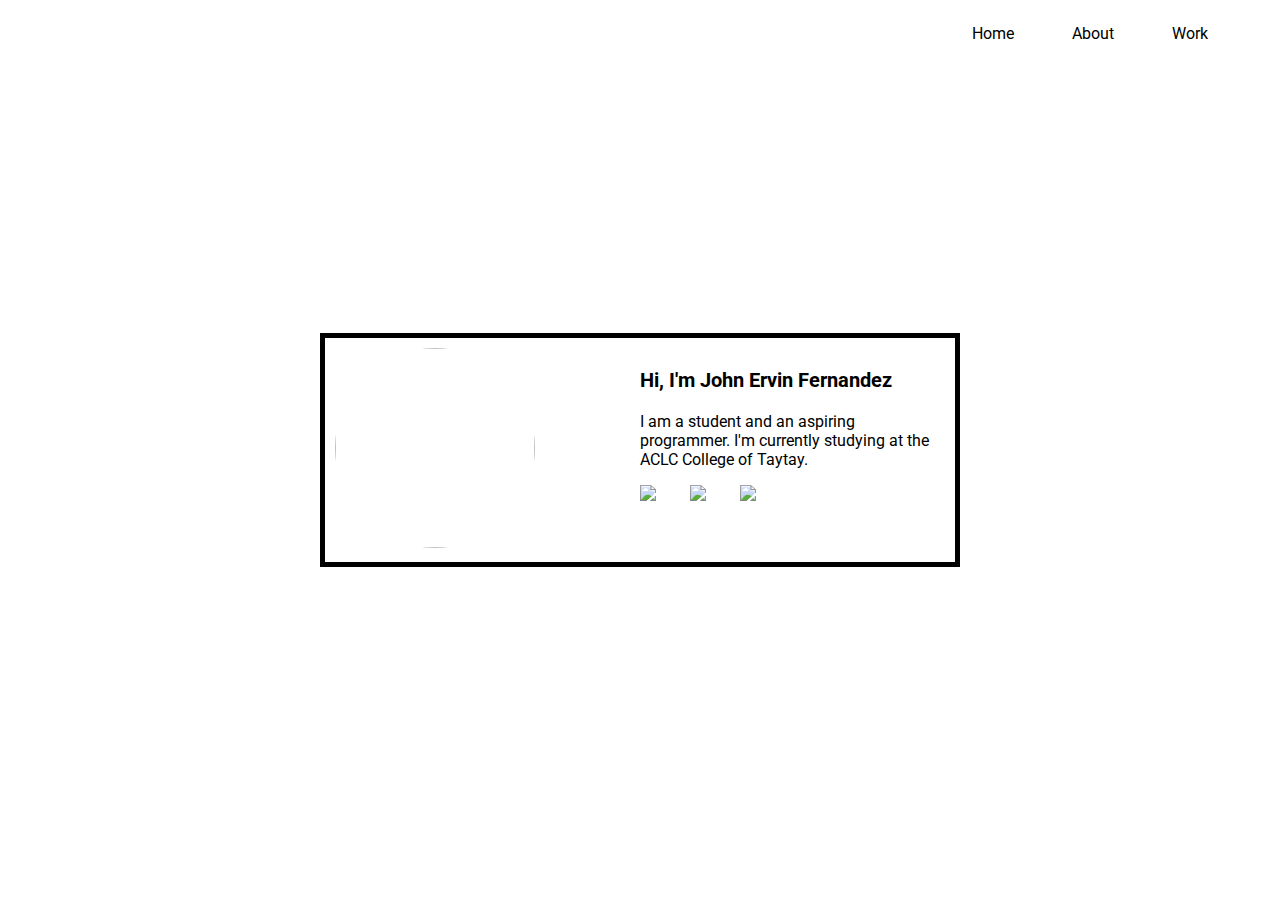
==== index.html @ 5964fd06 "Update index.html" ====
<!DOCTYPE html>
<html lang="en">
  <head>
    <link rel="stylesheet" href="index.css">
    <link rel="stylesheet" href="header.css">
    <link rel="stylesheet" href="general.css">
    <link rel="preconnect" href="https://fonts.googleapis.com">
    <link rel="preconnect" href="https://fonts.gstatic.com" crossorigin>
    <link href="https://fonts.googleapis.com/css2?family=Roboto:wght@400;500;700&display=swap" rel="stylesheet">
  </head>
  <body>
    <header class="header">
      <div class="header-home">
        <p>Home</p>
      </div>
      <div class="header-about">
        <p>About</p>
      </div>
      <div class="header-work">
        <p>Work</p>
      </div>
      <div class="header-profile">
        
      </div>
    </header>
    <main>
        <div class="container">
            <div class="profile-pic">
                <img class="pic" src="https://scontent.fmnl9-4.fna.fbcdn.net/v/t39.30808-6/411251488_347276944601362_2067775505663576545_n.jpg?_nc_cat=105&ccb=1-7&_nc_sid=5f2048&_nc_ohc=pHMdauIGDEsQ7kNvgFXdj3s&_nc_ht=scontent.fmnl9-4.fna&oh=00_AYDlTKqPLWPEmm13CBRvO5wwjIvADommFBGSz4NTIz8otg&oe=66606E27">
            </div>
            <div class="personal-info">
                <div class="profile-name">
                    <p class="name">Hi, I'm John Ervin Fernandez</p>
                </div>
                <div class="description">
                    <p>I am a student and an aspiring programmer. I'm currently studying at the ACLC College of Taytay.</p>
                </div>
                <div class="socmed-link">
                    <a href="https://www.facebook.com/profile.php?id=100079571783428">
                        <img class="link-fb" src="https://cdn1.iconfinder.com/data/icons/social-media-rounded-corners/512/Rounded_Facebook_svg-512.png">
                    </a>
                    <a href="_">
                        <img class="link-reddit"src="https://cdn1.iconfinder.com/data/icons/social-media-rounded-corners/512/Rounded_Reddit2_svg-512.png">
                    </a>
                    <a href="https://github.com/Lemonvin">
                        <img class="link-github"src="https://cdn1.iconfinder.com/data/icons/picons-social/57/github_rounded-512.png">
                    </a>
                </div>
            </div>
        </div>
    </main>
  </body>
</html>
---- index.css ----
.container{
    display:grid;
    grid-template-columns: 1fr 1fr;
    border: 5px solid;
    position: absolute;
    top: 50%;
    left: 50%;
    transform: translate(-50%, -50%);
    padding: 10px;
}
.pic{
    height:200px;
    border-radius: 100px;
    width: 200px;
}
.profile-name{
    width: 300px;
}
.name{
    font-size: 20px;
    font-weight:bold;
}
.socmed-link{
    display: grid;
    grid-template-columns: 50px 50px 50px;
}
.link-fb,.link-reddit,.link-github{
    height: 30px;
}
---- header.css ----
.header{
    display:flex;
    float: right;
}
.header-home{
    width: 100px;
}
.header-about{
    width: 100px;
}
.header-work{
    width: 100px;
    position: right;
}
---- general.css ----
p{
    font-family: roboto,arial;
}
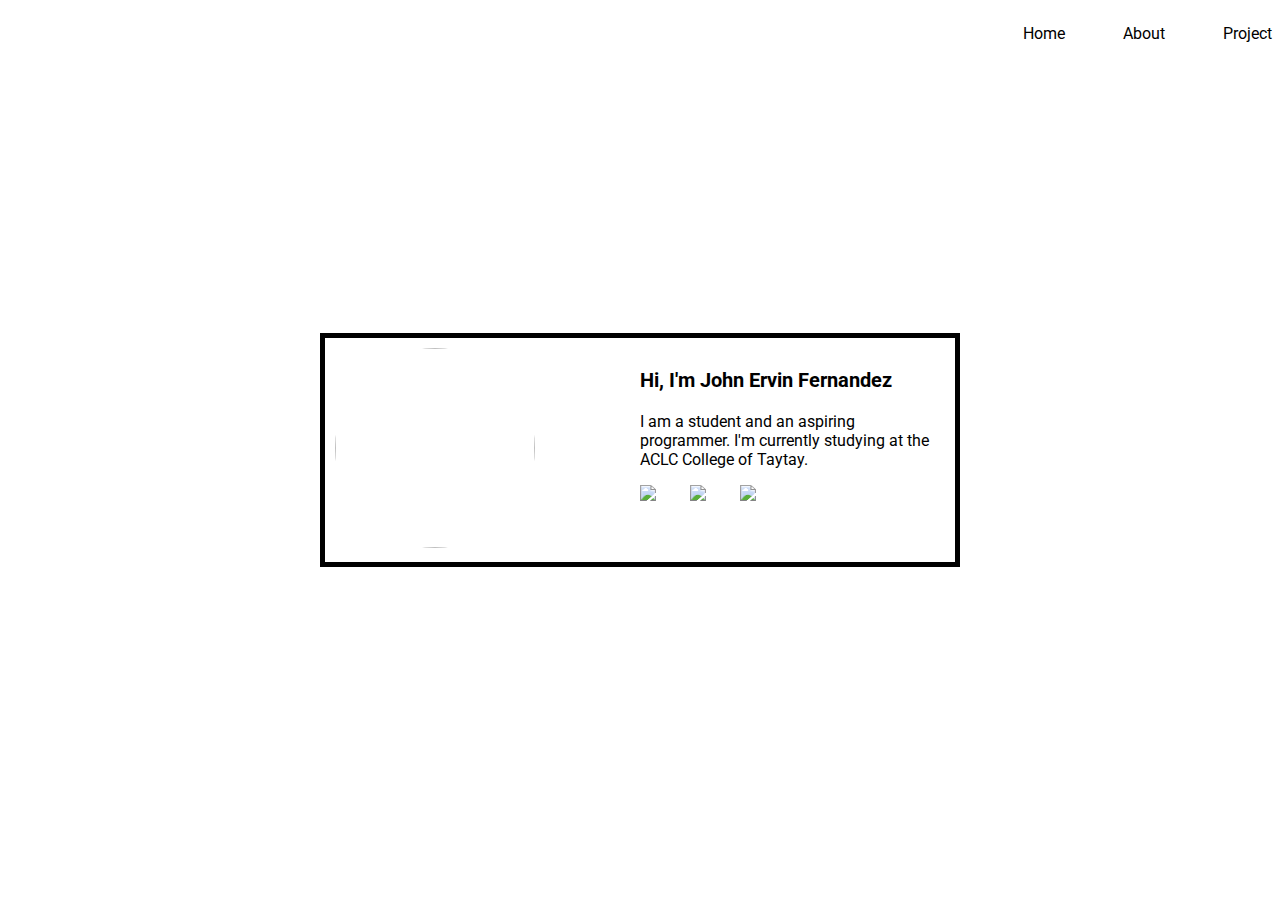
==== commit 72c3c117: "Update index.html" ====
--- a/index.html
+++ b/index.html
@@ -16,8 +16,8 @@
       <div class="header-about">
         <p>About</p>
       </div>
-      <div class="header-work">
-        <p>Work</p>
+      <div class="header-project">
+        <p>Project</p>
       </div>
       <div class="header-profile">
         
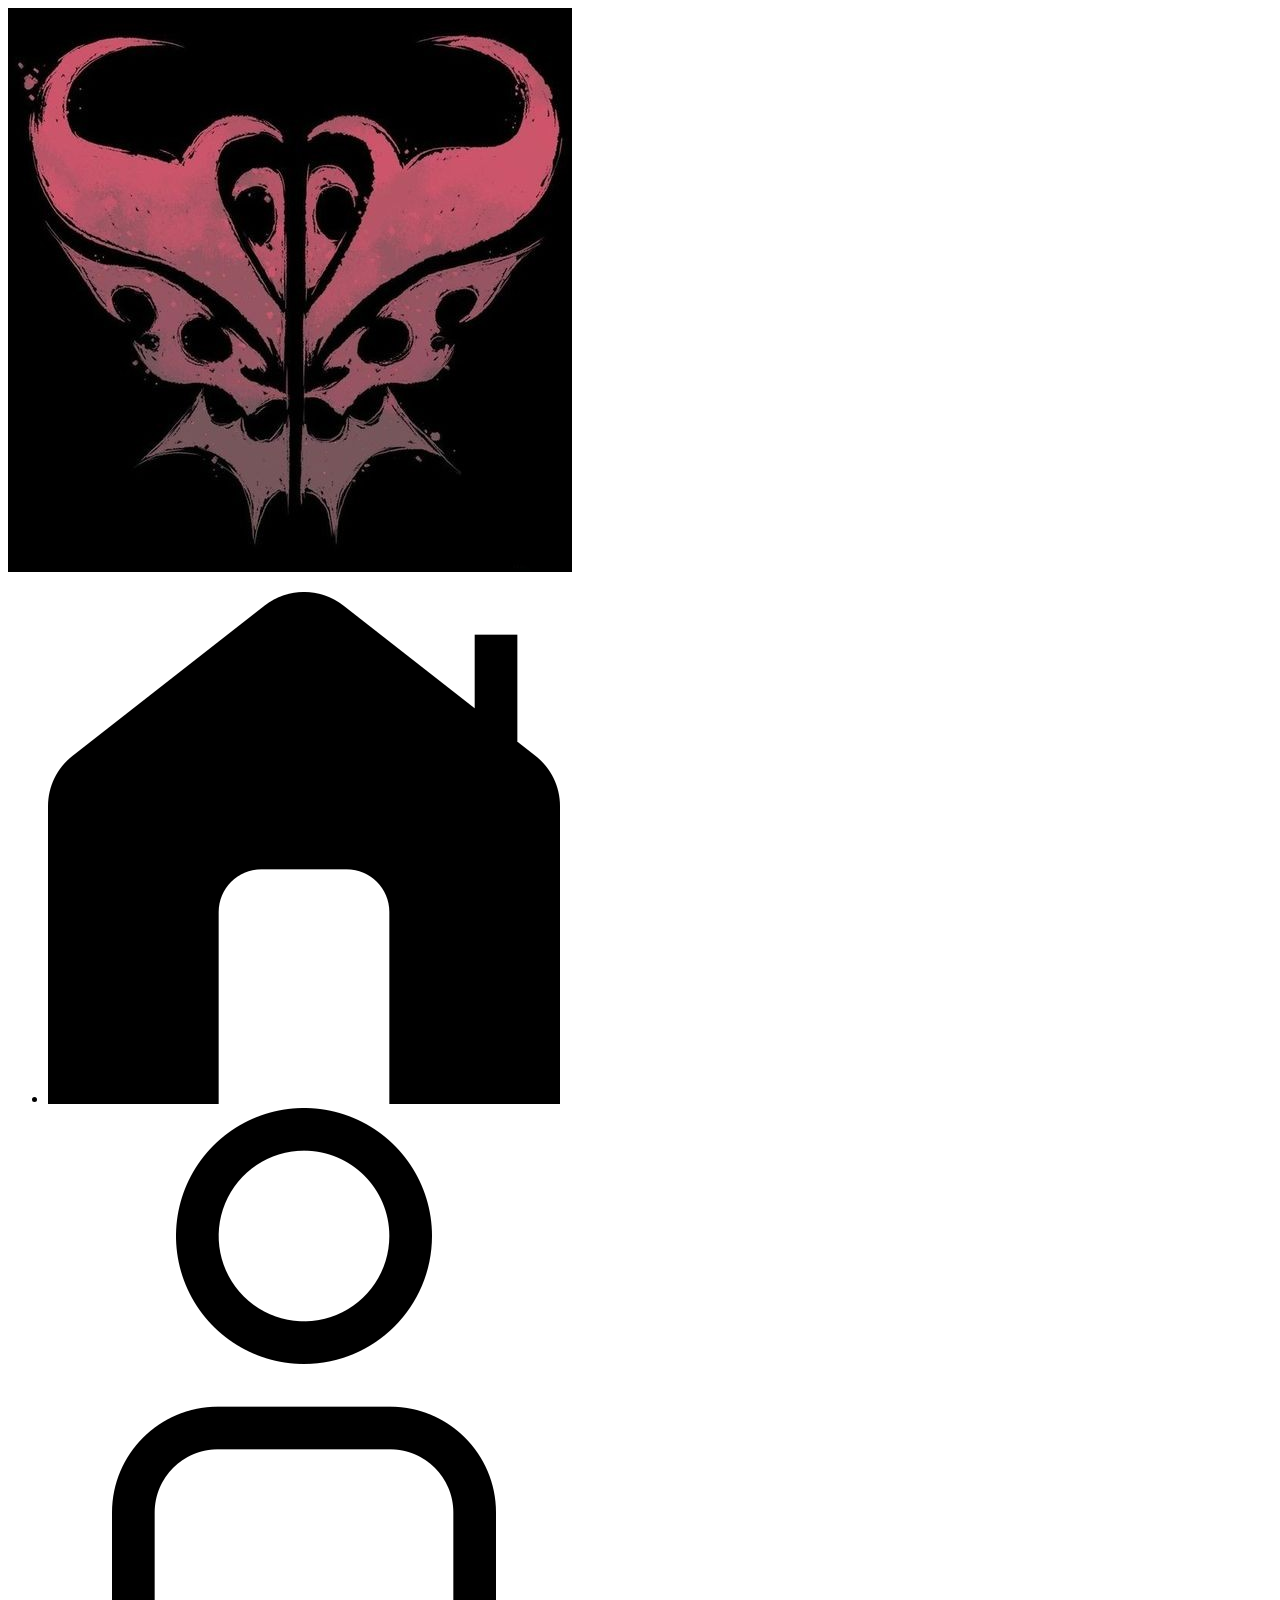
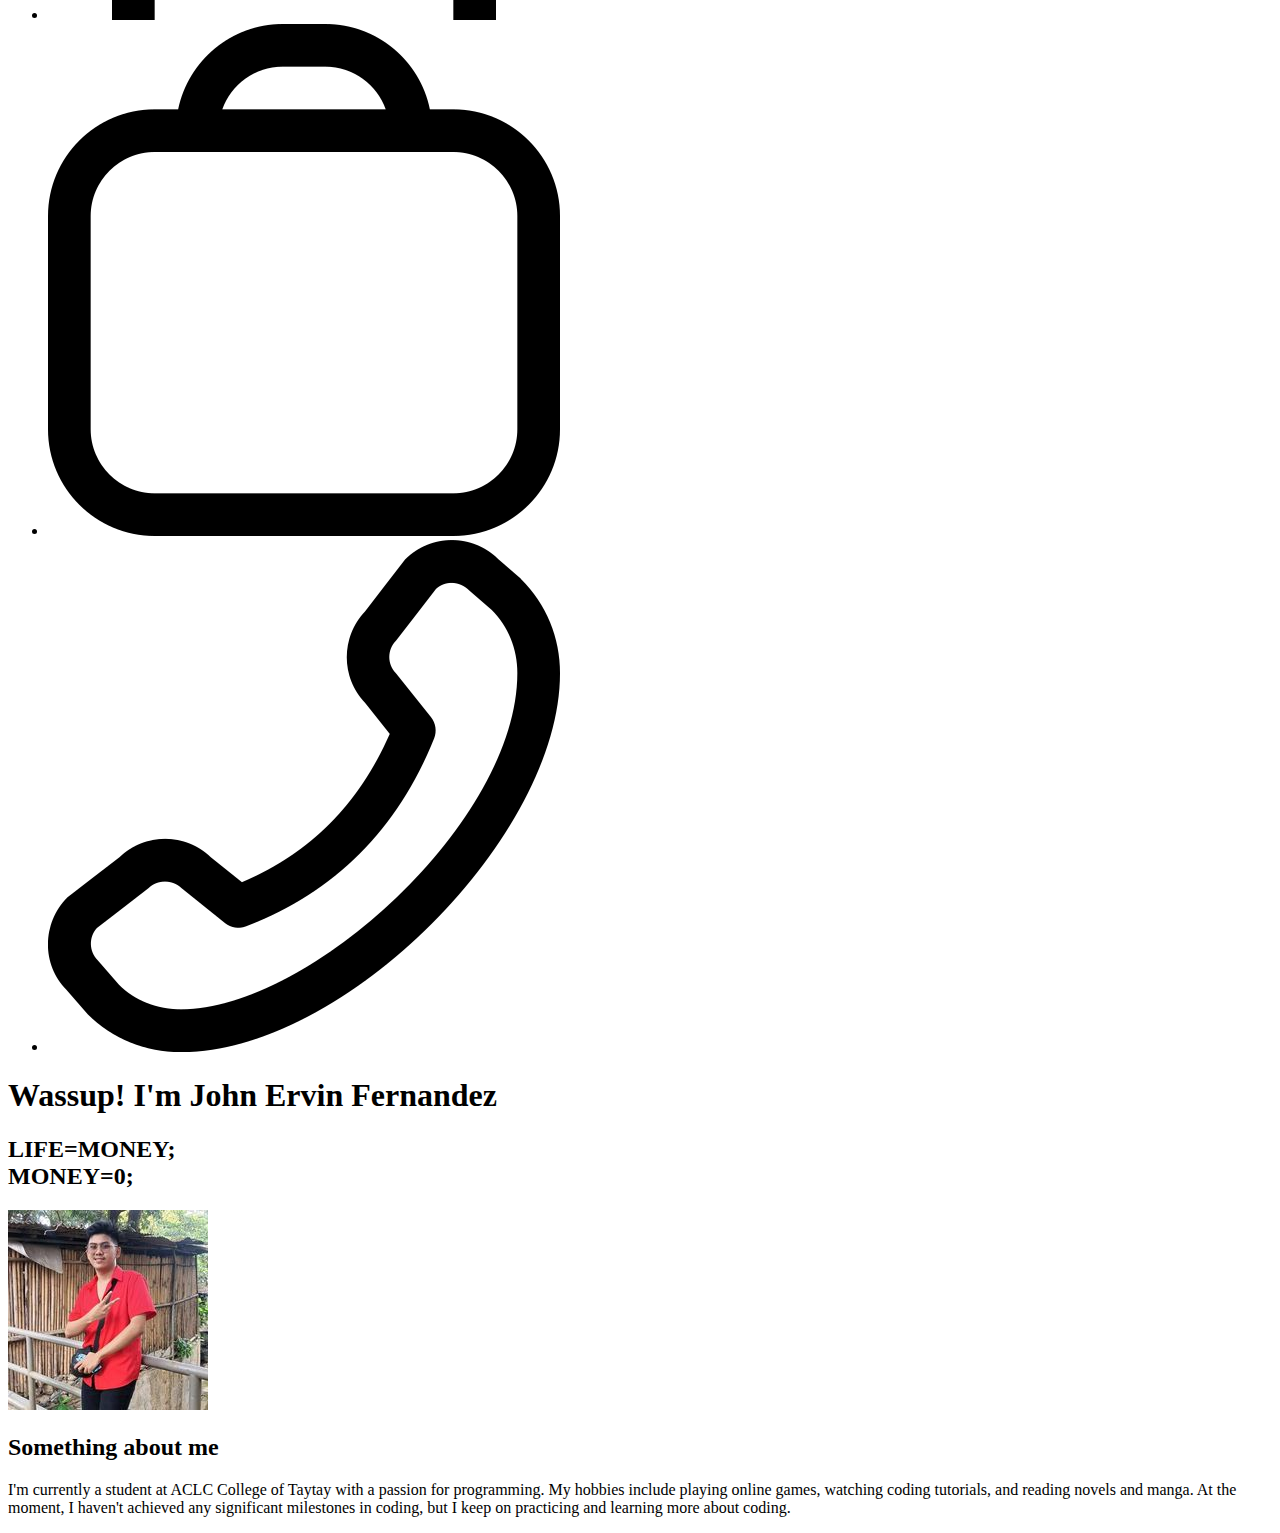
==== commit 4bbf3cd0: "Update and rename portfolio.html to index.html" ====
--- a/index.html
+++ b/index.html
@@ -1,54 +1,55 @@
 <!DOCTYPE html>
 <html lang="en">
-  <head>
-    <link rel="stylesheet" href="index.css">
-    <link rel="stylesheet" href="header.css">
-    <link rel="stylesheet" href="general.css">
+<head>
+    <meta charset="UTF-8">
+    <meta name="viewport" content="width=device-width, initial-scale=1.0">
+    <title>
+        Ervin website
+    </title>
+    <link rel="stylesheet" href="styles\header.css">
+    <link rel="stylesheet" href="styles\index.css">
+    <link rel="stylesheet" href="styles\general.css">
     <link rel="preconnect" href="https://fonts.googleapis.com">
     <link rel="preconnect" href="https://fonts.gstatic.com" crossorigin>
     <link href="https://fonts.googleapis.com/css2?family=Roboto:wght@400;500;700&display=swap" rel="stylesheet">
-  </head>
-  <body>
-    <header class="header">
-      <div class="header-home">
-        <p>Home</p>
-      </div>
-      <div class="header-about">
-        <p>About</p>
-      </div>
-      <div class="header-project">
-        <p>Project</p>
-      </div>
-      <div class="header-profile">
-        
-      </div>
-    </header>
+</head>
+<body>
+    <nav class="header">
+        <a href="index.html"><div class="logo-container">
+            <img class="logo-pic"src="pics\kaiju.jpg">
+        </div></a>
+        <ul >
+            <li><a href="portfolio.html"><img class="header-icon" src="pics/house-chimney 3.png"></a></li>
+            <li><a href="about.html "><img class="header-icon" src="pics/user 1.png" onmouseover="this.src='pics/user 2.png'" onmouseout="this.src='pics/user 1.png'" onclick="this.src='pics/user 3.png'"></a></li>
+            <li><a href="works.html"><img class="header-icon" src="pics\briefcase-blank 1.png" onmouseover="this.src='pics/briefcase-blank 2.png'" onmouseout="this.src='pics/briefcase-blank 1.png'" onclick="this.src='pics/briefcase-blank 3.png'" onmouseup="this.src='pics/briefcase-blank 2.png'"></a></li>
+            <li><a href="contact.html"><img class="header-icon" src="pics\phone-flip 1.png" onmouseover="this.src='pics/phone-flip 2.png'" onmouseout="this.src='pics/phone-flip 1.png'"></a></li>   
+        </ul>
+    </nav>
     <main>
-        <div class="container">
-            <div class="profile-pic">
-                <img class="pic" src="https://scontent.fmnl9-4.fna.fbcdn.net/v/t39.30808-6/411251488_347276944601362_2067775505663576545_n.jpg?_nc_cat=105&ccb=1-7&_nc_sid=5f2048&_nc_ohc=pHMdauIGDEsQ7kNvgFXdj3s&_nc_ht=scontent.fmnl9-4.fna&oh=00_AYDlTKqPLWPEmm13CBRvO5wwjIvADommFBGSz4NTIz8otg&oe=66606E27">
-            </div>
-            <div class="personal-info">
-                <div class="profile-name">
-                    <p class="name">Hi, I'm John Ervin Fernandez</p>
-                </div>
-                <div class="description">
-                    <p>I am a student and an aspiring programmer. I'm currently studying at the ACLC College of Taytay.</p>
-                </div>
-                <div class="socmed-link">
-                    <a href="https://www.facebook.com/profile.php?id=100079571783428">
-                        <img class="link-fb" src="https://cdn1.iconfinder.com/data/icons/social-media-rounded-corners/512/Rounded_Facebook_svg-512.png">
-                    </a>
-                    <a href="_">
-                        <img class="link-reddit"src="https://cdn1.iconfinder.com/data/icons/social-media-rounded-corners/512/Rounded_Reddit2_svg-512.png">
-                    </a>
-                    <a href="https://github.com/Lemonvin">
-                        <img class="link-github"src="https://cdn1.iconfinder.com/data/icons/picons-social/57/github_rounded-512.png">
-                    </a>
+        <div class="introduction">
+            <div class="intro">
+                <h1>Wassup! I'm <span class="name">John Ervin Fernandez</span></h1>
+                <h2>
+                    LIFE=MONEY;<br>
+                    MONEY=0;
+                </h2> 
+            </div>  
+            <div class="intro-pic">
+                <img class="me"src="pics\me face.jpg">
+                <div class="about">
+                    <h2>Something about me</h2>
+                    <p class="about-me">
+                        I'm currently a student at ACLC College of Taytay with a passion for programming. My hobbies include playing online games, watching coding tutorials, and reading novels and manga. At the moment, I haven't achieved any significant milestones in coding, but I keep on practicing and learning more about coding.
+                    </p>
                 </div>
             </div>
+            
+            
         </div>
+        
     </main>
-  </body>
+</body>
+<script>
+    
+</script>
 </html>
-
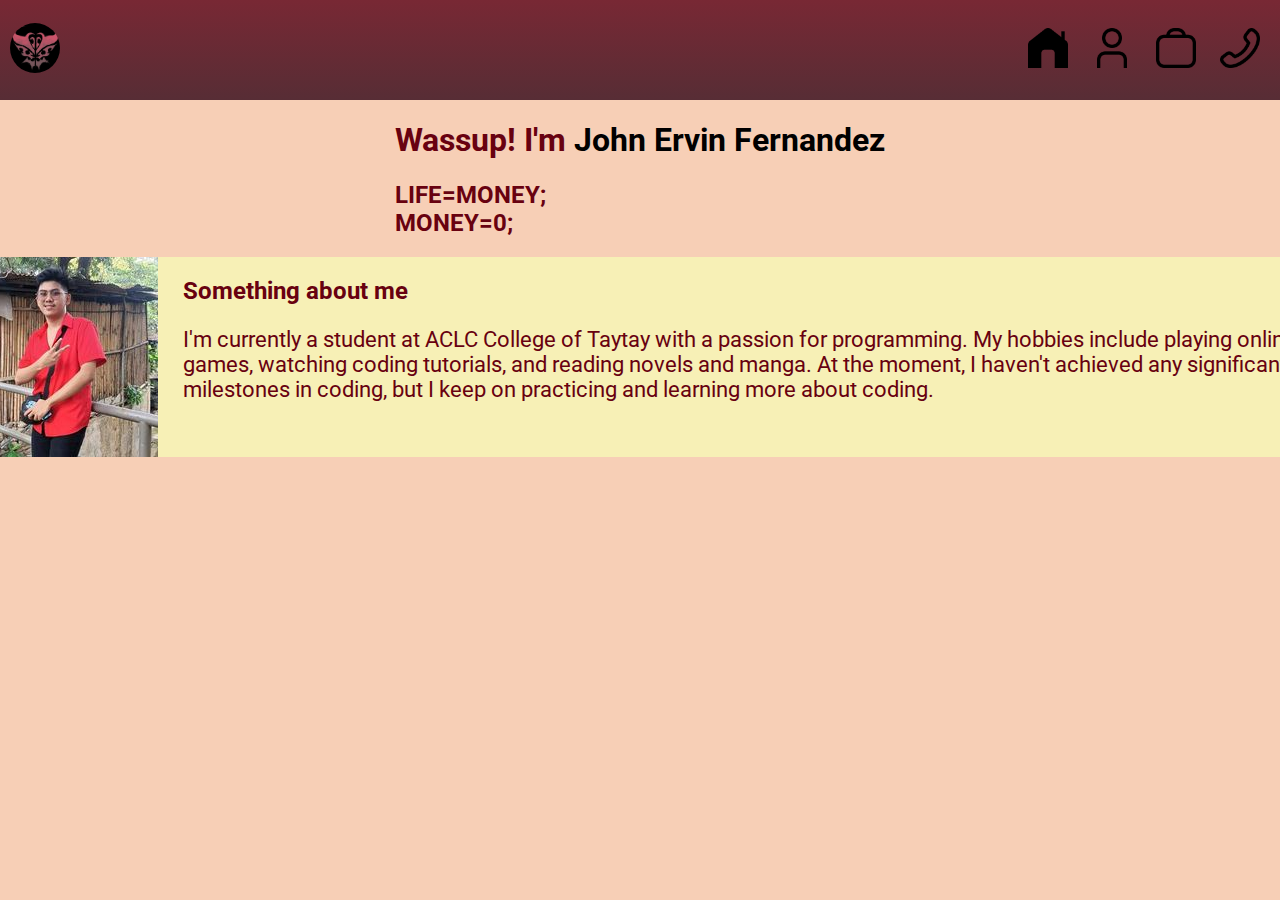
==== commit 085551e7: "Update index.html" ====
--- a/index.html
+++ b/index.html
@@ -6,9 +6,9 @@
     <title>
         Ervin website
     </title>
-    <link rel="stylesheet" href="styles\header.css">
-    <link rel="stylesheet" href="styles\index.css">
-    <link rel="stylesheet" href="styles\general.css">
+    <link rel="stylesheet" href="styles/header.css">
+    <link rel="stylesheet" href="styles/index.css">
+    <link rel="stylesheet" href="styles/general.css">
     <link rel="preconnect" href="https://fonts.googleapis.com">
     <link rel="preconnect" href="https://fonts.gstatic.com" crossorigin>
     <link href="https://fonts.googleapis.com/css2?family=Roboto:wght@400;500;700&display=swap" rel="stylesheet">
@@ -19,7 +19,7 @@
             <img class="logo-pic"src="pics\kaiju.jpg">
         </div></a>
         <ul >
-            <li><a href="portfolio.html"><img class="header-icon" src="pics/house-chimney 3.png"></a></li>
+            <li><a href="index.html"><img class="header-icon" src="pics/house-chimney 3.png"></a></li>
             <li><a href="about.html "><img class="header-icon" src="pics/user 1.png" onmouseover="this.src='pics/user 2.png'" onmouseout="this.src='pics/user 1.png'" onclick="this.src='pics/user 3.png'"></a></li>
             <li><a href="works.html"><img class="header-icon" src="pics\briefcase-blank 1.png" onmouseover="this.src='pics/briefcase-blank 2.png'" onmouseout="this.src='pics/briefcase-blank 1.png'" onclick="this.src='pics/briefcase-blank 3.png'" onmouseup="this.src='pics/briefcase-blank 2.png'"></a></li>
             <li><a href="contact.html"><img class="header-icon" src="pics\phone-flip 1.png" onmouseover="this.src='pics/phone-flip 2.png'" onmouseout="this.src='pics/phone-flip 1.png'"></a></li>   
--- a/styles/header.css
+++ b/styles/header.css
@@ -0,0 +1,20 @@
+.header{
+    height:100px;
+    display: flex;
+    justify-content: space-between;
+    position:fixed;     
+    top:0;
+    left:0;
+    right:0;
+    background-image: linear-gradient(#782834,#572d35);    
+    align-items: center;
+    z-index: 99;
+    padding: 0px 10px 0px 10px;
+}
+.header-icon{
+    height: 40px;
+}
+.logo-pic{
+    height: 50px;
+    border-radius: 25px;
+}
--- a/styles/index.css
+++ b/styles/index.css
@@ -0,0 +1,97 @@
+main{
+    margin-top:100px;
+}
+.introduction{
+    display: flex;
+    justify-content: center;
+    align-items: center;
+    flex-direction: column;
+}
+h1,
+h2{
+    color:rgb(104, 1, 16);
+}
+p{
+    color:rgb(104, 1, 16);
+}
+.name{
+    color: black;
+}
+.intro-pic{
+    display:grid;
+    grid-template-columns: 200px 1165px;
+
+}
+.about{
+    padding-left: 25px;
+    background-color:rgb(247,240,182);
+}
+.about-me{
+    position: relative;
+    font-size: 22px;
+}
+.profile{
+    display: grid;
+    grid-template-columns: 200px 250px;
+}
+.personal-info{
+    margin: 0;
+}
+.info{
+    margin: 10px 0px 10px 10px;
+    white-space: nowrap;
+}
+.profile-pic{
+    width: 200px;
+    height: 250px;
+}
+.work-pic{
+    height: 500px;
+}
+.work-flex{
+    display: flex;
+    flex-direction: column;
+    justify-content: center;
+    align-items: center;
+    text-align: center;
+}
+.work-container{
+    border: 10px solid rgb(121, 87, 90);
+    padding: 0 0 0 -5px;
+    margin-top:20px;
+}
+.contact-container{
+    display:grid;
+    grid-template-columns: 300px 300px;
+}
+.contact{
+    display: flex;
+    flex-direction: column;
+    justify-content: center;
+    border: 10px solid  rgb(121, 87, 90);
+    width: 300px;
+    position: absolute;
+    top: 60%;
+    left: 50%;
+    transform: translate(-50%, -50%);
+    padding: 10px;
+}
+.contact-input,.contact-message{
+    height: 25px;
+    border: 1px solid black;
+    border-radius: 5px;
+}
+.contact-message{
+    height: 100px   ;
+}
+.submit{
+    border: 1px solid rgb(106, 45, 58);
+    margin-top: 10px;
+    border-radius: 10px;
+    background-color: rgb(106, 45, 58);
+    cursor: pointer;
+    height: 30px;
+}
+.submit:active{
+    transform: translate(0,1px);
+}--- a/styles/general.css
+++ b/styles/general.css
@@ -0,0 +1,19 @@
+body{
+    background-color:#F7CFB6;
+    margin: 0;
+}
+*{
+    font-family: Roboto,arial;
+}
+a{
+    text-decoration: none;
+}
+ul{
+    list-style-type: none;
+    margin: 0;
+    padding: 0  ;
+}
+li{
+    display: inline;
+    margin: 0 10px 0 10px;
+}